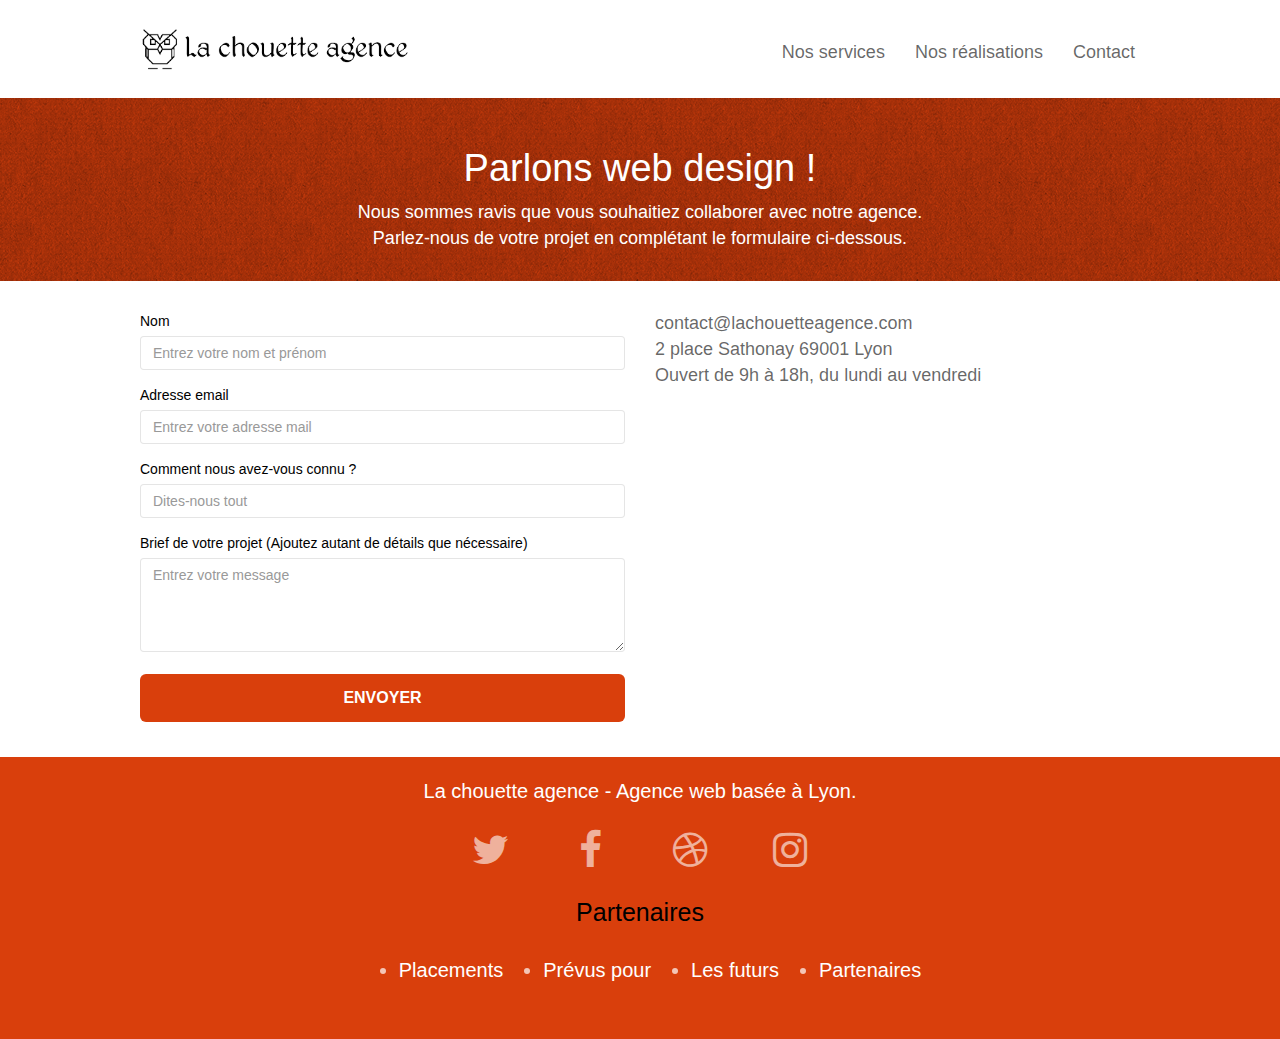
==== page2.html @ 4c217bab "Add files via upload" ====
<!doctype html>
<html lang="fr">
<head>
    <meta charset="utf-8">
    <meta name="keywords" content="">
    <meta name="description" content="">
    <meta name="viewport" content="width=device-width, initial-scale=1.0, viewport-fit=cover">
	<meta name="robots" content="index, follow">

    <link rel="shortcut icon" type="image/png" href="favicon.jpg">
	<link rel="stylesheet" type="text/css" href="./css/bootstrap.css">
	<link rel="stylesheet" type="text/css" href="style.css">
	<link rel="stylesheet" type="text/css" href="./css/font-awesome.css">
	<link rel="stylesheet" type="text/css" href="./css/et-line.css">
    
    <title>La Chouette Agence - Contact</title>
    
</head>

<body>

	<!-- Principal conteneur -->
	<div class="page-container">
			
		<!-- bloc-0 -->
		<header class="bloc bgc-white l-bloc " id="bloc-0" role="banner">
			<div class="container bloc-sm">
		
				<nav class="navbar row">
					<div class="navbar-header">
						<a class="navbar-brand" href="index.html">
							<img src="img/la-chouette-agence.png" alt="Logo La Chouette Agence, entreprise de Web Design basé à Lyon" height="50" />
						</a>
						<button id="nav-toggle" type="button" class="ui-navbar-toggle navbar-toggle" data-toggle="collapse" data-target=".navbar-1">
							<span class="icon-bar"></span>
							<span class="icon-bar"></span>
							<span class="icon-bar"></span>
						</button>
					</div>
					<div class="collapse navbar-collapse navbar-1 special-dropdown-nav">
						<ul class="site-navigation nav navbar-nav">
							<li>
								<a href="#bloc-2-services">Nos services</a>
							</li>
							<li>
								<a href="#bloc-4-portfolio">Nos réalisations</a>
							</li>
							<li>
								<a href="page2.html">Contact</a>
							</li>
						</ul>
					</div>
				</nav>
			</div>
		</header>
		<!-- bloc-0 END -->

		<!-- bloc-6 -->
		<div class="bloc bg-dots-bg bg-repeat bgc-atomic-tangerine d-bloc bloc-bg-texture texture-paper" id="bloc-6">
			<div class="container bloc-lg">
				<div class="row">
					<div class="col-sm-12">
						<h1 class="text-center hero-bloc-text tc-white">
							Parlons web design !
						</h1>
						<p class="text-center mg-lg tc-white tight-width-whitespace">
							Nous sommes ravis que vous souhaitiez collaborer avec notre agence.<br>
							Parlez-nous de votre projet en complétant le formulaire ci-dessous.
						</p>
					</div>
				</div>
			</div>
		</div>
		<!-- bloc-6 END -->

		<!-- bloc-7 -->
		<div class="bloc bgc-white l-bloc" id="bloc-7">
			<div class="container bloc-lg">
				<div class="row">
					<div class="col-sm-6">
						<form id="form_1" novalidate success-msg="Your message has been sent." fail-msg="Sorry it seems that our mail server is not responding, Sorry for the inconvenience!" role="form">
							<div class="form-group">
								<label>
									Nom
								</label>
								<input id="name" class="form-control" required placeholder="Entrez votre nom et prénom" />
							</div>
							<div class="form-group">
								<label>
									Adresse email
								</label>
								<input id="email" class="form-control" type="email" required placeholder="Entrez votre adresse mail"/>
							</div>
							<div class="form-group">
								<label>
									Comment nous avez-vous connu ?
								</label>
								<input class="form-control" type="email" required id="input_504" placeholder="Dites-nous tout"/>
							</div>
							<div class="form-group">
								<label>
									Brief de votre projet (Ajoutez autant de détails que nécessaire)
								</label><textarea id="message" class="form-control" rows="4" cols="50" required placeholder="Entrez votre message"></textarea>
							</div> 
							<button class="bloc-button btn btn-lg btn-block cta-hero btn-atomic-tangerine" type="submit">
								Envoyer
							</button>
						</form>
					</div>
					<div class="col-sm-6">
						<p>
						contact@lachouetteagence.com<br>2 place Sathonay 69001 Lyon<br>Ouvert de 9h à 18h, du lundi au vendredi<br>
						</p>
					</div>
				</div>
			</div>
		</div>
		<!-- bloc-7 END -->

		<!-- ScrollToTop Button -->
		<a class="bloc-button btn btn-d scrollToTop" onclick="scrollToTarget('1')"><span class="fa fa-chevron-up"></span></a>
		<!-- ScrollToTop Button END-->


		<!-- Footer - bloc-8 -->
		<footer class="bloc bgc-atomic-tangerine d-bloc" id="bloc-8" role="contentinfo">
			<div class="container bloc-sm">
				<div class="row">
					<div class="col-sm-12">
						<p class="text-center white bigger-font">
							La chouette agence - Agence web basée à Lyon.<br>
						</p>
						<div class="row row-no-gutters social flex">
							<div class="col-sm-3">
								<div class="text-center">
									<a class="social" target="_blank" href="https://twitter.com/" title="twitter">
										<span class="fa fa-twitter icon-md"></span>
									</a>
								</div>
							</div>
							<div class="col-sm-3">
								<div class="text-center">
									<a class="social" target="_blank" href="https://facebook.com/" title="facebook">
										<span class="fa fa-facebook icon-md"></span>
									</a>
								</div>
							</div>
							<div class="col-sm-3">
								<div class="text-center">
									<a class="social" target="_blank" href="https://dribbble.com/" title="dribbble">
										<span class="fa fa-dribbble icon-md"></span>
									</a>
								</div>
							</div>
							<div class="col-sm-3">
								<div class="text-center">
									<a class="social" target="_blank" href="https://instagram.com/" title="instagram">
										<span class="fa fa-instagram icon-md"></span>
									</a>
								</div>
							</div>
						</div>
						<div class="partners">
							<p class="black">Partenaires</p>
							<div class="partners-div">
								<ul>
									<li><a href="#">Placements</a></li>
								</ul>
								<ul>
									<li><a href="#">Prévus pour</a></li>
								</ul>
								<ul>
									<li><a href="#">Les futurs</a></li>
								</ul>
								<ul>
									<li><a href="#">Partenaires</a></li>
								</ul>
							</div>
					</div>
				</div>
			</div>
		</footer>
		<!-- Footer - bloc-8 END -->

	</div>
	<!-- Principal conteneur END -->

	<script src="./js/jquery-2.1.0.js"></script>
	<script src="./js/bootstrap.js"></script>
	<script src="./js/blocs.js"></script>
	<script src="./js/jqBootstrapValidation.js"></script>
	<script src="./js/formHandler.js"></script>
	<script src="./js/gmaps.js"></script>

</body>

</html>
---- style.css ----
body {
    margin: 0;
    padding: 0;
    background: #FFF;
    overflow-x: hidden;
    -webkit-font-smoothing: antialiased;
    -moz-osx-font-smoothing: grayscale;
}

a,
button {
    transition: all .3s ease-in-out;
    outline: none!important;
}

a:hover {
    text-decoration: none;
    cursor: pointer;
}

.bloc {
    width: 100%;
    clear: both;
    background: 50% 50% no-repeat;
    padding: 0 50px;
    -webkit-background-size: cover;
    -moz-background-size: cover;
    -o-background-size: cover;
    background-size: cover;
    position: relative;
}

.bloc .container {
    padding-left: 0;
    padding-right: 0;
}

.bloc-lg {
    padding: 30px 50px;
}

.bloc-md {
    padding: 50px;
}

.bloc-sm {
    padding: 20px 50px;
}

.bg-center,
.bg-l-edge,
.bg-r-edge,
.bg-t-edge,
.bg-b-edge,
.bg-tl-edge,
.bg-bl-edge,
.bg-tr-edge,
.bg-br-edge,
.bg-repeat {
    -webkit-background-size: auto!important;
    -moz-background-size: auto!important;
    -o-background-size: auto!important;
    background-size: auto!important;
}

.bg-repeat {
    background: repeat;
}

.bg-t-edge {
    background: top no-repeat;
}

.bloc-bg-texture::before {
    content: "";
    background-size: 2px 2px;
    position: absolute;
    top: 0;
    bottom: 0;
    left: 0;
    right: 0;
}

.social,
.partners {
    display: flex;
    margin: 25px 15px;
    justify-content: space-around;
}

.partners {
    flex-direction: column;
    align-items: center;
}

.partners-div {
    display: flex;
    font-size: 20px;
}

.black {
    color: rgb(0, 0, 0);
    font-size: 25px;
    padding-bottom: 15px;
}

.texture-paper::before {
    background: url("img/texture-paper.png");
    background-size: 280px 280px;
}

.b-parallax {
    background-attachment: fixed;
}

.d-bloc {
    color: rgba(255, 255, 255, .7);
}

.d-bloc button:hover {
    color: rgba(255, 255, 255, .9);
}

.d-bloc .icon-round,
.d-bloc .icon-square,
.d-bloc .icon-rounded,
.d-bloc .icon-semi-rounded-a,
.d-bloc .icon-semi-rounded-b {
    border-color: rgba(255, 255, 255, .9);
}

.d-bloc .divider-h span {
    border-color: rgba(255, 255, 255, .2);
}

.d-bloc .a-btn,
.d-bloc .navbar a,
.d-bloc .navbar-brand,
.d-bloc a .icon-sm,
.d-bloc a .icon-md,
.d-bloc a .icon-lg,
.d-bloc a .icon-xl,
.d-bloc h1 a,
.d-bloc h2 a,
.d-bloc h3 a,
.d-bloc h4 a,
.d-bloc h5 a,
.d-bloc h6 a,
.d-bloc p a {
    color: rgba(255, 255, 255, .6);
}

.d-bloc .a-btn:hover,
.d-bloc .navbar a:hover,
.d-bloc .navbar-brand:hover,
.d-bloc a:hover .icon-sm,
.d-bloc a:hover .icon-md,
.d-bloc a:hover .icon-lg,
.d-bloc a:hover .icon-xl,
.d-bloc h1 a:hover,
.d-bloc h2 a:hover,
.d-bloc h3 a:hover,
.d-bloc h4 a:hover,
.d-bloc h5 a:hover,
.d-bloc h6 a:hover,
.d-bloc p a:hover {
    color: rgba(255, 255, 255, 1);
}

.d-bloc .navbar-toggle .icon-bar {
    background: rgba(255, 255, 255, 1);
}

.d-bloc .btn-wire,
.d-bloc .btn-wire:hover {
    color: rgba(255, 255, 255, 1);
    border-color: rgba(255, 255, 255, 1);
}

.d-bloc .panel {
    color: rgba(0, 0, 0, .5);
}

.d-bloc .panel button:hover {
    color: rgba(0, 0, 0, .7);
}

.d-bloc .panel icon {
    border-color: rgba(0, 0, 0, .7);
}

.d-bloc .panel .divider-h span {
    border-color: rgba(0, 0, 0, .1);
}

.d-bloc .panel .a-btn {
    color: rgba(0, 0, 0, .6);
}

.d-bloc .panel .a-btn:hover {
    color: rgba(0, 0, 0, 1);
}

.d-bloc .panel .btn-wire,
.d-bloc .panel .btn-wire:hover {
    color: rgba(0, 0, 0, .7);
    border-color: rgba(0, 0, 0, .3);
}

.d-bloc .panel,
.l-bloc {
    color: rgba(0, 0, 0, .5);
}

.d-bloc .panel button:hover,
.l-bloc button:hover {
    color: rgba(0, 0, 0, .7);
}

.l-bloc .icon-round,
.l-bloc .icon-square,
.l-bloc .icon-rounded,
.l-bloc .icon-semi-rounded-a,
.l-bloc .icon-semi-rounded-b {
    border-color: rgba(0, 0, 0, .7);
}

.d-bloc .panel .divider-h span,
.l-bloc .divider-h span {
    border-color: rgba(0, 0, 0, .1);
}

.d-bloc .panel .a-btn,
.l-bloc .a-btn,
.l-bloc .navbar a,
.l-bloc .navbar-brand,
.l-bloc a .icon-sm,
.l-bloc a .icon-md,
.l-bloc a .icon-lg,
.l-bloc a .icon-xl,
.l-bloc h1 a,
.l-bloc h2 a,
.l-bloc h3 a,
.l-bloc h4 a,
.l-bloc h5 a,
.l-bloc h6 a,
.l-bloc p a {
    color: rgba(0, 0, 0, .6);
}

.d-bloc .panel .a-btn:hover,
.l-bloc .a-btn:hover,
.l-bloc .navbar a:hover,
.l-bloc .navbar-brand:hover,
.l-bloc a:hover .icon-sm,
.l-bloc a:hover .icon-md,
.l-bloc a:hover .icon-lg,
.l-bloc a:hover .icon-xl,
.l-bloc h1 a:hover,
.l-bloc h2 a:hover,
.l-bloc h3 a:hover,
.l-bloc h4 a:hover,
.l-bloc h5 a:hover,
.l-bloc h6 a:hover,
.l-bloc p a:hover {
    color: rgba(0, 0, 0, 1);
}

.l-bloc .navbar-toggle .icon-bar {
    color: rgba(0, 0, 0, .6);
}

.d-bloc .panel .btn-wire,
.d-bloc .panel .btn-wire:hover,
.l-bloc .btn-wire,
.l-bloc .btn-wire:hover {
    color: rgba(0, 0, 0, .7);
    border-color: rgba(0, 0, 0, .3);
}

.voffset {
    margin-top: 30px;
}

.voffset-lg {
    margin-top: 80px;
}

.row-no-gutters {
    margin-right: 0;
    margin-left: 0;
}

.row.row-no-gutters > [class^="col-"],
.row.row-no-gutters > [class*=" col-"] {
    padding-right: 0;
    padding-left: 0;
}

#bloc-1-hero h1 {
    font-size: 32px;
}

.navbar {
    margin-bottom: 0;
    z-index: 1;
}

.navbar-brand {
    height: auto;
    padding: 3px 15px;
    font-size: 25px;
    font-weight: normal;
    font-weight: 600;
    line-height: 44px;
}

.navbar-brand img {
    max-height: 200px;
    margin: 0 5px 0 0;
    display: inline;
}

.navbar-brand img[src$=svg] {
    min-width: 100px;
}

.nav-center .navbar-brand img {
    margin: 0;
}

.navbar .nav {
    padding-top: 2px;
    margin-right: -16px;
    float: right;
    z-index: 1;
}

.nav > li {
    float: left;
    margin-top: 4px;
    font-size: 18px;
}

.navbar-nav .open .dropdown-menu > li > a {
    text-align: inherit;
}

.nav > li a:hover,
.nav > li a:focus {
    background: transparent;
}

.navbar-toggle {
    margin: 10px 10px 0 0;
    border: 0px;
}

.navbar-toggle:hover {
    background: transparent!important;
}

.navbar-toggle .icon-bar {
    background-color: rgba(0, 0, 0, .5);
    width: 26px;
}

.nav-invert .navbar .nav {
    float: left;
}

.nav-invert .navbar-header,
.nav-invert .navbar-brand {
    float: right;
    position: relative;
    z-index: 2;
}

@media (min-width: 768px) {
    .site-navigation {
        position: absolute;
        top: 50%;
        right: 20px;
        transform: translate(0, -50%);
        -webkit-transform: translateY(-50%);
    }
    .nav > li .dropdown-menu a,
    .nav > li .dropdown-menu a:hover {
        color: #484848;
    }
    .nav-invert .site-navigation {
        left: 0;
        right: 0;
    }
    .nav-center {
        text-align: center;
    }
    .nav-center .navbar-header {
        width: 100%;
    }
    .nav-center .navbar-header,
    .nav-center .navbar-brand,
    .nav-center .nav > li {
        float: none;
        display: inline-block;
    }
    .nav-center .site-navigation {
        position: relative;
        width: 100%;
        right: 0;
        margin-right: 0px;
        margin-top: 20px;
    }
    .nav-center.mini-nav .navbar-toggle {
        float: none;
        margin: 10px auto 0;
    }
}

.nav > li > .dropdown a {
    background: none!important;
    display: block;
    padding: 14px 15px;
}

nav .caret {
    margin: 0 5px;
}

.dropdown-menu .dropdown-menu {
    top: -8px;
    left: 100%;
}

.dropdown-menu .dropmenu-flow-right {
    top: 100%;
    left: 0;
    margin-left: -1px;
    border-top-left-radius: 0;
    border-top-right-radius: 0;
}

.dropdown-menu .dropdown span {
    border: 4px solid black;
    border-top-color: transparent;
    border-right-color: transparent;
    border-bottom-color: transparent;
    margin: 6px -5px 0 0!important;
    float: right;
}

.mg-md {
    margin-top: 10px;
    margin-bottom: 20px;
}

.mg-lg {
    margin-top: 10px;
    margin-bottom: 40px;
}

.btn {
    margin: 0 5px 5px 0;
}

.btn.pull-right {
    margin: 0 0 5px 5px;
}

.btn-d,
.btn-d:hover,
.btn-d:focus {
    color: #FFF;
    background: rgba(0, 0, 0, .3);
}

button {
    outline: none!important;
}

.btn-rd {
    border-radius: 40px;
}

.btn-clean {
    border: 1px solid rgba(0, 0, 0, .08);
    border-bottom-color: rgba(0, 0, 0, .1);
    text-shadow: 0 1px 0 rgba(0, 0, 1, .1);
    box-shadow: 0 1px 3px rgba(0, 0, 1, .25), inset 0 1px 0 0 rgba(255, 255, 255, .15);
}

.icon-md {
    font-size: 40px!important;
    padding-top: 15px;
}

.bigger-font {
    font-size: 20px;
}

.icon-lg {
    font-size: 60px!important;
}

.sm-shadow {
    text-shadow: 0 1px 2px rgba(0, 0, 0, .3);
}

.panel-sq,
.panel-sq .panel-heading,
.panel-sq .panel-footer {
    border-radius: 0;
}

.panel-rd {
    border-radius: 30px;
}

.panel-rd .panel-heading {
    border-radius: 29px 29px 0 0;
}

.panel-rd .panel-footer {
    border-radius: 0 0 29px 29px;
}

.form-control {
    border-color: rgba(0, 0, 0, .1);
    box-shadow: none;
}

.scrollToTop {
    width: 40px;
    height: 40px;
    position: fixed;
    bottom: 20px;
    right: 20px;
    opacity: 0;
    z-index: 500;
    transition: all .3s ease-in-out;
}

.scrollToTop span {
    margin-top: 6px;
}

.showScrollTop {
    font-size: 14px;
    opacity: 1;
}

a[data-lightbox] {
    position: relative;
    display: block;
    text-align: center;
}

a[data-lightbox]:hover::before {
    content: "+";
    font-family: "HelveticaNeue-Light", "Helvetica Neue Light", "Helvetica Neue", Helvetica, Arial;
    font-size: 32px;
    width: 50px;
    height: 50px;
    margin-left: -25px;
    border-radius: 50%;
    background: rgba(0, 0, 0, .6);
    color: #FFF;
    font-weight: 100;
    z-index: 1;
    position: absolute;
    top: 50%;
    transform: translateY(-50%);
    -webkit-transform: translateY(-50%);
}

a[data-lightbox]:hover img {
    opacity: 0.6;
    -webkit-animation-fill-mode: none;
    animation-fill-mode: none;
}

#lightbox-modal {
    display: flex;
    align-items: center;
}

#lightbox-modal .modal-dialog {
    width: 90%;
    max-width: 900px;
    margin: 0 auto 0;
}

#lightbox-modal .modal-dialog img {
    max-height: 90vh;
    margin: 0 auto;
}

.lightbox-caption {
    padding: 20px;
    color: #FFF;
    background: rgba(0, 0, 0, .5);
    position: absolute;
    left: 15px;
    right: 15px;
    bottom: 5px;
}

.close-lightbox {
    color: #FFF;
    font-size: 30px;
    position: absolute;
    top: 20px;
    right: 20px;
    z-index: 20;
    background: rgba(0, 0, 0, .5);
    border: none;
    line-height: 30px;
    padding: 0 9px 5px;
    opacity: 0.3;
}

.close-lightbox:hover,
.next-lightbox:hover,
.prev-lightbox:hover {
    opacity: 1.0;
    color: #FFF;
}

.next-lightbox,
.prev-lightbox {
    font-size: 20px;
    color: rgba(255, 255, 255, .9);
    background: rgba(0, 0, 0, .5);
    transition: all .2s ease-in-out;
    position: absolute;
    top: 45%;
    z-index: 1;
    opacity: 0.4;
}

.next-lightbox {
    padding: 6px 8px 1px 13px;
    right: 25px;
}

.prev-lightbox {
    padding: 6px 13px 1px 10px;
    left: 25px;
}

.snapshot-lb .modal-body {
    padding-bottom: 45px;
}

.snapshot-lb .lightbox-caption {
    padding: 0;
    color: rgba(0, 0, 0, .5);
    background: none;
}

h1,
h2,
h3,
h4,
h5,
h6,
label,
.btn {
    font-family: "helvetica";
    font-weight: 400;
    color: #000000!important;
}

p {
    color: rgba(0, 0, 0, .6);
}

a {
    color: #FFF;
}

.italic {
    font-style: italic;
}

.container {
    max-width: 1000px;
}

.hero-bloc-text {
    font-size: 38px;
}

.hero-bloc-text-sub {
    font-size: 36px;
}

.statement-bloc-text {
    line-height: 26px;
    font-style: italic;
    font-size: 20px;
    text-align: center;
    font-weight: lighter;
    max-width: 520px;
    margin: auto auto auto auto;
}

p {
    font-size: 18px;
}

.tight-width-whitespace {
    max-width: 600px;
    margin: auto auto auto auto;
}

.h1 {
    font-size: 20px;
    font-family: "Open Sans";
}

.cta-hero {
    margin-top: 22px;
    color: #FFFFFF!important;
    text-transform: uppercase;
    padding: 12px 28px 12px 28px;
    font-size: 16px;
    font-weight: 700;
}

.social {
    max-width: 400px;
    margin: auto auto auto auto;
}

h2 {
    font-size: 22px;
    line-height: 1.4em;
    position: relative;
}

h3 {
    font-size: 18px;
    text-transform: uppercase;
    font-weight: 600;
    color: #333333!important;
}

.med-width-whitespace {
    max-width: 800px;
    margin: auto auto auto auto;
    box-shadow: 0px 0px 0px #000000;
}

h1 {
    color: #333333!important;
}

h4 {
    color: #333333!important;
}

.icons {
    margin-bottom: 14px;
    margin-top: 24px;
}

.white {
    color: #FFFFFF!important;
}

.portfolio-thumb {
    margin-bottom: 24px;
}

.portfolio-row {
    margin-bottom: 44px;
    margin-top: 50px;
}

.avatar {
    box-shadow: 0px 4px 9px rgba(0, 0, 0, 0.3);
}

.black-background {
    background-color: rgba(165, 147, 99, 0.7);
    padding: 40px 40px 40px 40px;
}

.bold-link {
    font-weight: 900;
    text-decoration: underline!important;
}

.bgc-white {
    background-color: #FFFFFF;
}

.bgc-dark-slate-blue {
    background-color: #364577;
}

.bgc-atomic-tangerine {
    background-color: #D93F0C;
}

.tc-white {
    color: #ffffff!important;
}

.tc-yellow {
    color: #FCCF6F!important;
}

.btn-atomic-tangerine {
    background: #D93F0C;
    color: #FFFFFF!important;
}

.btn-atomic-tangerine:hover {
    background: #c27956!important;
    color: #FFFFFF!important;
}

.ltc-white {
    color: #FFFFFF!important;
}

.ltc-white:hover {
    color: #cccccc!important;
}

.ltc-atomic-tangerine {
    color: #F3976C!important;
}

.ltc-atomic-tangerine:hover {
    color: #c27956!important;
}

.icon-dark-slate-blue {
    color: #364577!important;
    border-color: #364577!important;
}

.bg-dots-bg {
    background-image: url("img/dots-bg.png");
}

.bg-lines-h2-bg {
    background-image: url("img/lines-h2-bg.png");
}

.bg-banniere {
    background-image: url("img/la-chouette-agence-banniere.jpg");
}

.bg-presentation {
    background-image: url("img/image-de-presentation.jpg");
}

@media (max-width: 1024px) {
    .bloc {
        padding-left: 20px;
        padding-right: 20px;
    }
    .bloc.full-width-bloc,
    .bloc-tile-2.full-width-bloc .container,
    .bloc-tile-3.full-width-bloc .container,
    .bloc-tile-4.full-width-bloc .container {
        padding-left: 0;
        padding-right: 0;
    }
}

@media (max-width: 992px) and (min-width: 768px) {
    .navbar .nav {
        max-width: 80%
    }
    .nav-center.navbar .nav {
        max-width: 100%
    }
}

@media only screen and (min-device-width: 768px) and (max-device-width: 1024px) and (orientation: landscape) {
    .b-parallax {
        background-attachment: scroll;
    }
}

@media only screen and (min-device-width: 1024px) and (max-device-width: 1366px) and (-webkit-min-device-pixel-ratio: 1.5) {
    .b-parallax {
        background-attachment: scroll;
    }
}

@media (max-width: 991px) {
    .container {
        width: 100%;
    }
    .b-parallax {
        background-attachment: scroll;
    }
    .page-container,
    #hero-bloc {
        overflow-x: hidden;
        position: relative;
    }
    .bloc {
        padding-left: constant(safe-area-inset-left);
        padding-right: constant(safe-area-inset-right);
    }
    .bloc-group,
    .bloc-group .bloc {
        display: block;
        width: 100%;
    }
    .bloc-fill-screen .fill-bloc-top-edge,
    .bloc-fill-screen .fill-bloc-bottom-edge {
        padding: 0 20px;
        padding-left: constant(safe-area-inset-left);
        padding-right: constant(safe-area-inset-right);
    }
}

@media (max-width: 767px) {
    .page-container {
        overflow-x: hidden;
        position: relative;
    }
    h1,
    h2,
    h3,
    h4,
    h5,
    h6,
    p,
    #disqus_thread {
        padding-left: 10px!important;
        padding-right: 10px!important;
    }
    .b-parallax {
        background-attachment: scroll;
    }
    .navbar .nav {
        padding-top: 0;
        border-top: 1px solid rgba(0, 0, 0, .2);
        float: none!important;
    }
    .navbar.row {
        margin-left: 0;
        margin-right: 0;
    }
    .site-navigation {
        position: inherit;
        transform: none;
        -webkit-transform: none;
        -ms-transform: none;
    }
    .nav > li {
        margin-top: 0;
        border-bottom: 1px solid rgba(0, 0, 0, .1);
        background: rgba(0, 0, 0, .05);
        text-align: left;
        padding-left: 15px;
        width: 100%;
    }
    .nav > li:hover {
        background: rgba(0, 0, 0, .08);
    }
    .dropdown .dropdown a .caret {
        float: none;
        margin: 5px 0 0 10px!important;
        border: 4px solid black;
        border-bottom-color: transparent;
        border-right-color: transparent;
        border-left-color: transparent;
    }
    #hero-bloc .navbar .nav {
        background: rgba(0, 0, 0, .8);
    }
    #hero-bloc .navbar .nav a {
        color: rgba(255, 255, 255, .6);
    }
    .hero {
        padding: 50px 0;
    }
    .hero-nav {
        left: -1px;
        right: -1px;
    }
    .navbar-collapse {
        padding: 0;
        overflow-x: hidden;
        -webkit-box-shadow: none;
        box-shadow: none;
    }
    .navbar-brand img {
        max-height: 40px;
        width: auto;
    }
    .nav-invert .navbar-header {
        float: none;
        width: 100%;
    }
    .nav-invert .navbar-toggle {
        float: left;
        margin-left: 10px;
    }
    .bloc {
        padding-left: 0;
        padding-right: 0;
    }
    .bloc-xxl,
    .bloc-xl,
    .bloc-lg {
        padding: 40px 0;
    }
    .bloc-sm,
    .bloc-md {
        padding-left: 0;
        padding-right: 0;
    }
    .bloc-tile-2 .container,
    .bloc-tile-3 .container,
    .bloc-tile-4 .container,
    .bloc-fill-screen .fill-bloc-top-edge,
    .bloc-fill-screen .fill-bloc-bottom-edge {
        padding-left: 0;
        padding-right: 0;
    }
    .a-block {
        padding: 0 10px;
    }
    .btn-dwn {
        display: none;
    }
    .voffset {
        margin-top: 5px;
    }
    .voffset-md {
        margin-top: 20px;
    }
    .voffset-lg {
        margin-top: 30px;
    }
    form {
        padding: 5px;
    }
    .close-lightbox {
        display: inline-block;
    }
    .blocsapp-device-iphone5 {
        background-size: 216px 425px;
        padding-top: 60px;
        width: 216px;
        height: 425px;
    }
    .blocsapp-device-iphone5 img {
        width: 180px;
        height: 320px;
    }
}

@media (max-width: 400px) {
    .bloc {
        padding-left: 0;
        padding-right: 0;
    }
}

@media (max-width: 767px) {
    .bloc-mob-center-text {
        text-align: center;
    }
}
---- css/et-line.css ----
@font-face {
    font-family: et-line;
    src: url(../fonts/et-line.woff),
         url(../fonts/et-line.svg#et-line);
}

.et-icon-browser,
.et-icon-edit,
.et-icon-presentation
 {
    font-family: et-line;
    line-height: 1;
    display: inline-block
}

.et-icon-browser:before {
    content: "\e00c"
}

.et-icon-edit:before {
    content: "\e01c"
}

.et-icon-presentation:before {
    content: "\e00e"
}
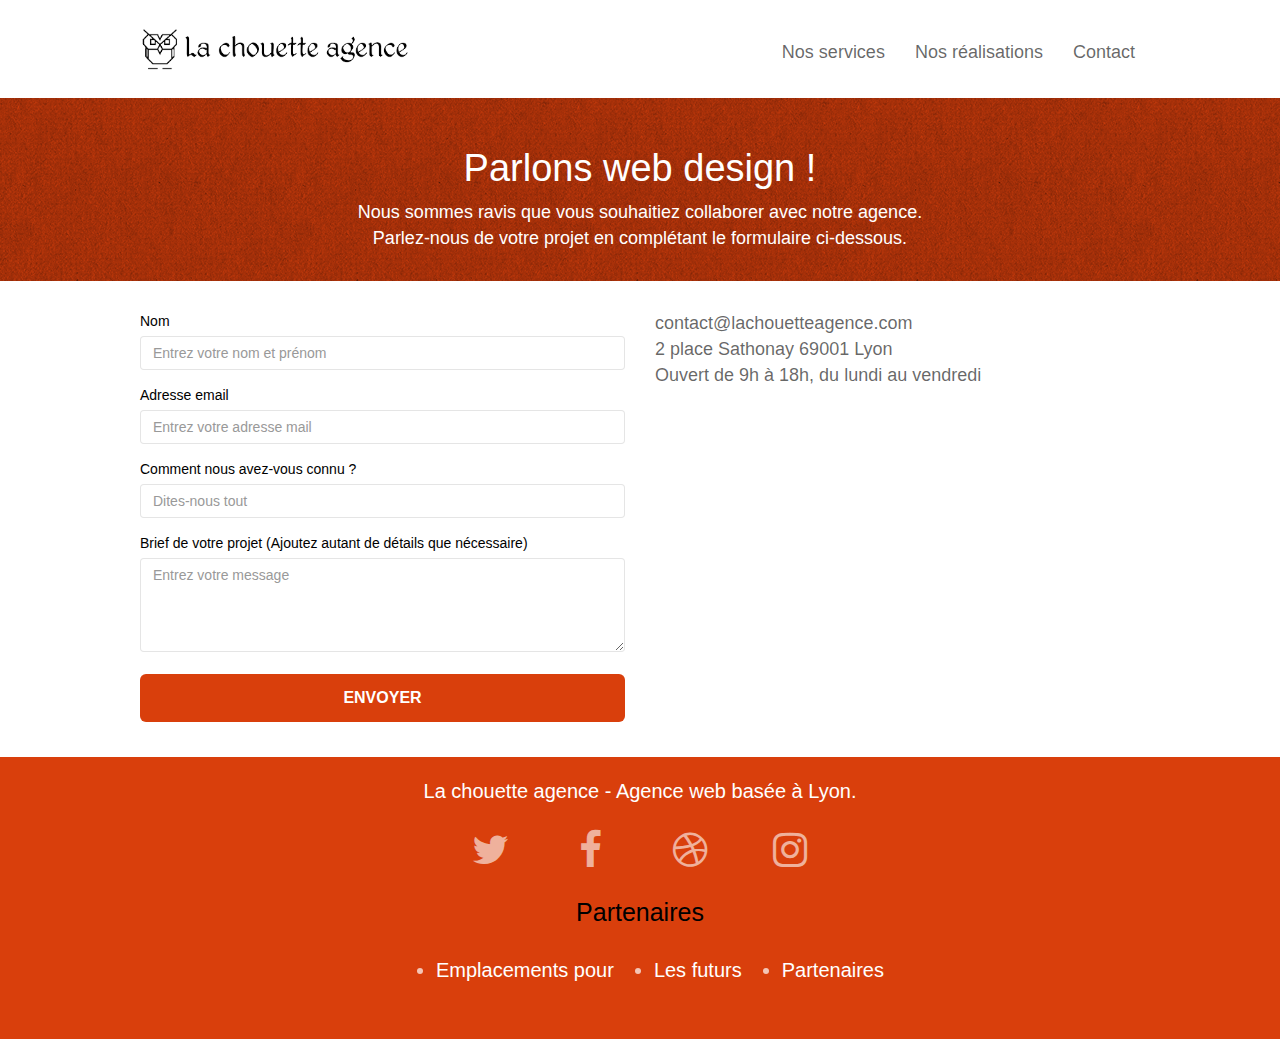
==== commit dfad41fa: "Add files via upload" ====
--- a/page2.html
+++ b/page2.html
@@ -164,10 +164,7 @@
 							<p class="black">Partenaires</p>
 							<div class="partners-div">
 								<ul>
-									<li><a href="#">Placements</a></li>
-								</ul>
-								<ul>
-									<li><a href="#">Prévus pour</a></li>
+									<li><a href="#">Emplacements pour</a></li>
 								</ul>
 								<ul>
 									<li><a href="#">Les futurs</a></li>
--- a/style.css
+++ b/style.css
@@ -1,1076 +1 @@
-body {
-    margin: 0;
-    padding: 0;
-    background: #FFF;
-    overflow-x: hidden;
-    -webkit-font-smoothing: antialiased;
-    -moz-osx-font-smoothing: grayscale;
-}
-
-a,
-button {
-    transition: all .3s ease-in-out;
-    outline: none!important;
-}
-
-a:hover {
-    text-decoration: none;
-    cursor: pointer;
-}
-
-.bloc {
-    width: 100%;
-    clear: both;
-    background: 50% 50% no-repeat;
-    padding: 0 50px;
-    -webkit-background-size: cover;
-    -moz-background-size: cover;
-    -o-background-size: cover;
-    background-size: cover;
-    position: relative;
-}
-
-.bloc .container {
-    padding-left: 0;
-    padding-right: 0;
-}
-
-.bloc-lg {
-    padding: 30px 50px;
-}
-
-.bloc-md {
-    padding: 50px;
-}
-
-.bloc-sm {
-    padding: 20px 50px;
-}
-
-.bg-center,
-.bg-l-edge,
-.bg-r-edge,
-.bg-t-edge,
-.bg-b-edge,
-.bg-tl-edge,
-.bg-bl-edge,
-.bg-tr-edge,
-.bg-br-edge,
-.bg-repeat {
-    -webkit-background-size: auto!important;
-    -moz-background-size: auto!important;
-    -o-background-size: auto!important;
-    background-size: auto!important;
-}
-
-.bg-repeat {
-    background: repeat;
-}
-
-.bg-t-edge {
-    background: top no-repeat;
-}
-
-.bloc-bg-texture::before {
-    content: "";
-    background-size: 2px 2px;
-    position: absolute;
-    top: 0;
-    bottom: 0;
-    left: 0;
-    right: 0;
-}
-
-.social,
-.partners {
-    display: flex;
-    margin: 25px 15px;
-    justify-content: space-around;
-}
-
-.partners {
-    flex-direction: column;
-    align-items: center;
-}
-
-.partners-div {
-    display: flex;
-    font-size: 20px;
-}
-
-.black {
-    color: rgb(0, 0, 0);
-    font-size: 25px;
-    padding-bottom: 15px;
-}
-
-.texture-paper::before {
-    background: url("img/texture-paper.png");
-    background-size: 280px 280px;
-}
-
-.b-parallax {
-    background-attachment: fixed;
-}
-
-.d-bloc {
-    color: rgba(255, 255, 255, .7);
-}
-
-.d-bloc button:hover {
-    color: rgba(255, 255, 255, .9);
-}
-
-.d-bloc .icon-round,
-.d-bloc .icon-square,
-.d-bloc .icon-rounded,
-.d-bloc .icon-semi-rounded-a,
-.d-bloc .icon-semi-rounded-b {
-    border-color: rgba(255, 255, 255, .9);
-}
-
-.d-bloc .divider-h span {
-    border-color: rgba(255, 255, 255, .2);
-}
-
-.d-bloc .a-btn,
-.d-bloc .navbar a,
-.d-bloc .navbar-brand,
-.d-bloc a .icon-sm,
-.d-bloc a .icon-md,
-.d-bloc a .icon-lg,
-.d-bloc a .icon-xl,
-.d-bloc h1 a,
-.d-bloc h2 a,
-.d-bloc h3 a,
-.d-bloc h4 a,
-.d-bloc h5 a,
-.d-bloc h6 a,
-.d-bloc p a {
-    color: rgba(255, 255, 255, .6);
-}
-
-.d-bloc .a-btn:hover,
-.d-bloc .navbar a:hover,
-.d-bloc .navbar-brand:hover,
-.d-bloc a:hover .icon-sm,
-.d-bloc a:hover .icon-md,
-.d-bloc a:hover .icon-lg,
-.d-bloc a:hover .icon-xl,
-.d-bloc h1 a:hover,
-.d-bloc h2 a:hover,
-.d-bloc h3 a:hover,
-.d-bloc h4 a:hover,
-.d-bloc h5 a:hover,
-.d-bloc h6 a:hover,
-.d-bloc p a:hover {
-    color: rgba(255, 255, 255, 1);
-}
-
-.d-bloc .navbar-toggle .icon-bar {
-    background: rgba(255, 255, 255, 1);
-}
-
-.d-bloc .btn-wire,
-.d-bloc .btn-wire:hover {
-    color: rgba(255, 255, 255, 1);
-    border-color: rgba(255, 255, 255, 1);
-}
-
-.d-bloc .panel {
-    color: rgba(0, 0, 0, .5);
-}
-
-.d-bloc .panel button:hover {
-    color: rgba(0, 0, 0, .7);
-}
-
-.d-bloc .panel icon {
-    border-color: rgba(0, 0, 0, .7);
-}
-
-.d-bloc .panel .divider-h span {
-    border-color: rgba(0, 0, 0, .1);
-}
-
-.d-bloc .panel .a-btn {
-    color: rgba(0, 0, 0, .6);
-}
-
-.d-bloc .panel .a-btn:hover {
-    color: rgba(0, 0, 0, 1);
-}
-
-.d-bloc .panel .btn-wire,
-.d-bloc .panel .btn-wire:hover {
-    color: rgba(0, 0, 0, .7);
-    border-color: rgba(0, 0, 0, .3);
-}
-
-.d-bloc .panel,
-.l-bloc {
-    color: rgba(0, 0, 0, .5);
-}
-
-.d-bloc .panel button:hover,
-.l-bloc button:hover {
-    color: rgba(0, 0, 0, .7);
-}
-
-.l-bloc .icon-round,
-.l-bloc .icon-square,
-.l-bloc .icon-rounded,
-.l-bloc .icon-semi-rounded-a,
-.l-bloc .icon-semi-rounded-b {
-    border-color: rgba(0, 0, 0, .7);
-}
-
-.d-bloc .panel .divider-h span,
-.l-bloc .divider-h span {
-    border-color: rgba(0, 0, 0, .1);
-}
-
-.d-bloc .panel .a-btn,
-.l-bloc .a-btn,
-.l-bloc .navbar a,
-.l-bloc .navbar-brand,
-.l-bloc a .icon-sm,
-.l-bloc a .icon-md,
-.l-bloc a .icon-lg,
-.l-bloc a .icon-xl,
-.l-bloc h1 a,
-.l-bloc h2 a,
-.l-bloc h3 a,
-.l-bloc h4 a,
-.l-bloc h5 a,
-.l-bloc h6 a,
-.l-bloc p a {
-    color: rgba(0, 0, 0, .6);
-}
-
-.d-bloc .panel .a-btn:hover,
-.l-bloc .a-btn:hover,
-.l-bloc .navbar a:hover,
-.l-bloc .navbar-brand:hover,
-.l-bloc a:hover .icon-sm,
-.l-bloc a:hover .icon-md,
-.l-bloc a:hover .icon-lg,
-.l-bloc a:hover .icon-xl,
-.l-bloc h1 a:hover,
-.l-bloc h2 a:hover,
-.l-bloc h3 a:hover,
-.l-bloc h4 a:hover,
-.l-bloc h5 a:hover,
-.l-bloc h6 a:hover,
-.l-bloc p a:hover {
-    color: rgba(0, 0, 0, 1);
-}
-
-.l-bloc .navbar-toggle .icon-bar {
-    color: rgba(0, 0, 0, .6);
-}
-
-.d-bloc .panel .btn-wire,
-.d-bloc .panel .btn-wire:hover,
-.l-bloc .btn-wire,
-.l-bloc .btn-wire:hover {
-    color: rgba(0, 0, 0, .7);
-    border-color: rgba(0, 0, 0, .3);
-}
-
-.voffset {
-    margin-top: 30px;
-}
-
-.voffset-lg {
-    margin-top: 80px;
-}
-
-.row-no-gutters {
-    margin-right: 0;
-    margin-left: 0;
-}
-
-.row.row-no-gutters > [class^="col-"],
-.row.row-no-gutters > [class*=" col-"] {
-    padding-right: 0;
-    padding-left: 0;
-}
-
-#bloc-1-hero h1 {
-    font-size: 32px;
-}
-
-.navbar {
-    margin-bottom: 0;
-    z-index: 1;
-}
-
-.navbar-brand {
-    height: auto;
-    padding: 3px 15px;
-    font-size: 25px;
-    font-weight: normal;
-    font-weight: 600;
-    line-height: 44px;
-}
-
-.navbar-brand img {
-    max-height: 200px;
-    margin: 0 5px 0 0;
-    display: inline;
-}
-
-.navbar-brand img[src$=svg] {
-    min-width: 100px;
-}
-
-.nav-center .navbar-brand img {
-    margin: 0;
-}
-
-.navbar .nav {
-    padding-top: 2px;
-    margin-right: -16px;
-    float: right;
-    z-index: 1;
-}
-
-.nav > li {
-    float: left;
-    margin-top: 4px;
-    font-size: 18px;
-}
-
-.navbar-nav .open .dropdown-menu > li > a {
-    text-align: inherit;
-}
-
-.nav > li a:hover,
-.nav > li a:focus {
-    background: transparent;
-}
-
-.navbar-toggle {
-    margin: 10px 10px 0 0;
-    border: 0px;
-}
-
-.navbar-toggle:hover {
-    background: transparent!important;
-}
-
-.navbar-toggle .icon-bar {
-    background-color: rgba(0, 0, 0, .5);
-    width: 26px;
-}
-
-.nav-invert .navbar .nav {
-    float: left;
-}
-
-.nav-invert .navbar-header,
-.nav-invert .navbar-brand {
-    float: right;
-    position: relative;
-    z-index: 2;
-}
-
-@media (min-width: 768px) {
-    .site-navigation {
-        position: absolute;
-        top: 50%;
-        right: 20px;
-        transform: translate(0, -50%);
-        -webkit-transform: translateY(-50%);
-    }
-    .nav > li .dropdown-menu a,
-    .nav > li .dropdown-menu a:hover {
-        color: #484848;
-    }
-    .nav-invert .site-navigation {
-        left: 0;
-        right: 0;
-    }
-    .nav-center {
-        text-align: center;
-    }
-    .nav-center .navbar-header {
-        width: 100%;
-    }
-    .nav-center .navbar-header,
-    .nav-center .navbar-brand,
-    .nav-center .nav > li {
-        float: none;
-        display: inline-block;
-    }
-    .nav-center .site-navigation {
-        position: relative;
-        width: 100%;
-        right: 0;
-        margin-right: 0px;
-        margin-top: 20px;
-    }
-    .nav-center.mini-nav .navbar-toggle {
-        float: none;
-        margin: 10px auto 0;
-    }
-}
-
-.nav > li > .dropdown a {
-    background: none!important;
-    display: block;
-    padding: 14px 15px;
-}
-
-nav .caret {
-    margin: 0 5px;
-}
-
-.dropdown-menu .dropdown-menu {
-    top: -8px;
-    left: 100%;
-}
-
-.dropdown-menu .dropmenu-flow-right {
-    top: 100%;
-    left: 0;
-    margin-left: -1px;
-    border-top-left-radius: 0;
-    border-top-right-radius: 0;
-}
-
-.dropdown-menu .dropdown span {
-    border: 4px solid black;
-    border-top-color: transparent;
-    border-right-color: transparent;
-    border-bottom-color: transparent;
-    margin: 6px -5px 0 0!important;
-    float: right;
-}
-
-.mg-md {
-    margin-top: 10px;
-    margin-bottom: 20px;
-}
-
-.mg-lg {
-    margin-top: 10px;
-    margin-bottom: 40px;
-}
-
-.btn {
-    margin: 0 5px 5px 0;
-}
-
-.btn.pull-right {
-    margin: 0 0 5px 5px;
-}
-
-.btn-d,
-.btn-d:hover,
-.btn-d:focus {
-    color: #FFF;
-    background: rgba(0, 0, 0, .3);
-}
-
-button {
-    outline: none!important;
-}
-
-.btn-rd {
-    border-radius: 40px;
-}
-
-.btn-clean {
-    border: 1px solid rgba(0, 0, 0, .08);
-    border-bottom-color: rgba(0, 0, 0, .1);
-    text-shadow: 0 1px 0 rgba(0, 0, 1, .1);
-    box-shadow: 0 1px 3px rgba(0, 0, 1, .25), inset 0 1px 0 0 rgba(255, 255, 255, .15);
-}
-
-.icon-md {
-    font-size: 40px!important;
-    padding-top: 15px;
-}
-
-.bigger-font {
-    font-size: 20px;
-}
-
-.icon-lg {
-    font-size: 60px!important;
-}
-
-.sm-shadow {
-    text-shadow: 0 1px 2px rgba(0, 0, 0, .3);
-}
-
-.panel-sq,
-.panel-sq .panel-heading,
-.panel-sq .panel-footer {
-    border-radius: 0;
-}
-
-.panel-rd {
-    border-radius: 30px;
-}
-
-.panel-rd .panel-heading {
-    border-radius: 29px 29px 0 0;
-}
-
-.panel-rd .panel-footer {
-    border-radius: 0 0 29px 29px;
-}
-
-.form-control {
-    border-color: rgba(0, 0, 0, .1);
-    box-shadow: none;
-}
-
-.scrollToTop {
-    width: 40px;
-    height: 40px;
-    position: fixed;
-    bottom: 20px;
-    right: 20px;
-    opacity: 0;
-    z-index: 500;
-    transition: all .3s ease-in-out;
-}
-
-.scrollToTop span {
-    margin-top: 6px;
-}
-
-.showScrollTop {
-    font-size: 14px;
-    opacity: 1;
-}
-
-a[data-lightbox] {
-    position: relative;
-    display: block;
-    text-align: center;
-}
-
-a[data-lightbox]:hover::before {
-    content: "+";
-    font-family: "HelveticaNeue-Light", "Helvetica Neue Light", "Helvetica Neue", Helvetica, Arial;
-    font-size: 32px;
-    width: 50px;
-    height: 50px;
-    margin-left: -25px;
-    border-radius: 50%;
-    background: rgba(0, 0, 0, .6);
-    color: #FFF;
-    font-weight: 100;
-    z-index: 1;
-    position: absolute;
-    top: 50%;
-    transform: translateY(-50%);
-    -webkit-transform: translateY(-50%);
-}
-
-a[data-lightbox]:hover img {
-    opacity: 0.6;
-    -webkit-animation-fill-mode: none;
-    animation-fill-mode: none;
-}
-
-#lightbox-modal {
-    display: flex;
-    align-items: center;
-}
-
-#lightbox-modal .modal-dialog {
-    width: 90%;
-    max-width: 900px;
-    margin: 0 auto 0;
-}
-
-#lightbox-modal .modal-dialog img {
-    max-height: 90vh;
-    margin: 0 auto;
-}
-
-.lightbox-caption {
-    padding: 20px;
-    color: #FFF;
-    background: rgba(0, 0, 0, .5);
-    position: absolute;
-    left: 15px;
-    right: 15px;
-    bottom: 5px;
-}
-
-.close-lightbox {
-    color: #FFF;
-    font-size: 30px;
-    position: absolute;
-    top: 20px;
-    right: 20px;
-    z-index: 20;
-    background: rgba(0, 0, 0, .5);
-    border: none;
-    line-height: 30px;
-    padding: 0 9px 5px;
-    opacity: 0.3;
-}
-
-.close-lightbox:hover,
-.next-lightbox:hover,
-.prev-lightbox:hover {
-    opacity: 1.0;
-    color: #FFF;
-}
-
-.next-lightbox,
-.prev-lightbox {
-    font-size: 20px;
-    color: rgba(255, 255, 255, .9);
-    background: rgba(0, 0, 0, .5);
-    transition: all .2s ease-in-out;
-    position: absolute;
-    top: 45%;
-    z-index: 1;
-    opacity: 0.4;
-}
-
-.next-lightbox {
-    padding: 6px 8px 1px 13px;
-    right: 25px;
-}
-
-.prev-lightbox {
-    padding: 6px 13px 1px 10px;
-    left: 25px;
-}
-
-.snapshot-lb .modal-body {
-    padding-bottom: 45px;
-}
-
-.snapshot-lb .lightbox-caption {
-    padding: 0;
-    color: rgba(0, 0, 0, .5);
-    background: none;
-}
-
-h1,
-h2,
-h3,
-h4,
-h5,
-h6,
-label,
-.btn {
-    font-family: "helvetica";
-    font-weight: 400;
-    color: #000000!important;
-}
-
-p {
-    color: rgba(0, 0, 0, .6);
-}
-
-a {
-    color: #FFF;
-}
-
-.italic {
-    font-style: italic;
-}
-
-.container {
-    max-width: 1000px;
-}
-
-.hero-bloc-text {
-    font-size: 38px;
-}
-
-.hero-bloc-text-sub {
-    font-size: 36px;
-}
-
-.statement-bloc-text {
-    line-height: 26px;
-    font-style: italic;
-    font-size: 20px;
-    text-align: center;
-    font-weight: lighter;
-    max-width: 520px;
-    margin: auto auto auto auto;
-}
-
-p {
-    font-size: 18px;
-}
-
-.tight-width-whitespace {
-    max-width: 600px;
-    margin: auto auto auto auto;
-}
-
-.h1 {
-    font-size: 20px;
-    font-family: "Open Sans";
-}
-
-.cta-hero {
-    margin-top: 22px;
-    color: #FFFFFF!important;
-    text-transform: uppercase;
-    padding: 12px 28px 12px 28px;
-    font-size: 16px;
-    font-weight: 700;
-}
-
-.social {
-    max-width: 400px;
-    margin: auto auto auto auto;
-}
-
-h2 {
-    font-size: 22px;
-    line-height: 1.4em;
-    position: relative;
-}
-
-h3 {
-    font-size: 18px;
-    text-transform: uppercase;
-    font-weight: 600;
-    color: #333333!important;
-}
-
-.med-width-whitespace {
-    max-width: 800px;
-    margin: auto auto auto auto;
-    box-shadow: 0px 0px 0px #000000;
-}
-
-h1 {
-    color: #333333!important;
-}
-
-h4 {
-    color: #333333!important;
-}
-
-.icons {
-    margin-bottom: 14px;
-    margin-top: 24px;
-}
-
-.white {
-    color: #FFFFFF!important;
-}
-
-.portfolio-thumb {
-    margin-bottom: 24px;
-}
-
-.portfolio-row {
-    margin-bottom: 44px;
-    margin-top: 50px;
-}
-
-.avatar {
-    box-shadow: 0px 4px 9px rgba(0, 0, 0, 0.3);
-}
-
-.black-background {
-    background-color: rgba(165, 147, 99, 0.7);
-    padding: 40px 40px 40px 40px;
-}
-
-.bold-link {
-    font-weight: 900;
-    text-decoration: underline!important;
-}
-
-.bgc-white {
-    background-color: #FFFFFF;
-}
-
-.bgc-dark-slate-blue {
-    background-color: #364577;
-}
-
-.bgc-atomic-tangerine {
-    background-color: #D93F0C;
-}
-
-.tc-white {
-    color: #ffffff!important;
-}
-
-.tc-yellow {
-    color: #FCCF6F!important;
-}
-
-.btn-atomic-tangerine {
-    background: #D93F0C;
-    color: #FFFFFF!important;
-}
-
-.btn-atomic-tangerine:hover {
-    background: #c27956!important;
-    color: #FFFFFF!important;
-}
-
-.ltc-white {
-    color: #FFFFFF!important;
-}
-
-.ltc-white:hover {
-    color: #cccccc!important;
-}
-
-.ltc-atomic-tangerine {
-    color: #F3976C!important;
-}
-
-.ltc-atomic-tangerine:hover {
-    color: #c27956!important;
-}
-
-.icon-dark-slate-blue {
-    color: #364577!important;
-    border-color: #364577!important;
-}
-
-.bg-dots-bg {
-    background-image: url("img/dots-bg.png");
-}
-
-.bg-lines-h2-bg {
-    background-image: url("img/lines-h2-bg.png");
-}
-
-.bg-banniere {
-    background-image: url("img/la-chouette-agence-banniere.jpg");
-}
-
-.bg-presentation {
-    background-image: url("img/image-de-presentation.jpg");
-}
-
-@media (max-width: 1024px) {
-    .bloc {
-        padding-left: 20px;
-        padding-right: 20px;
-    }
-    .bloc.full-width-bloc,
-    .bloc-tile-2.full-width-bloc .container,
-    .bloc-tile-3.full-width-bloc .container,
-    .bloc-tile-4.full-width-bloc .container {
-        padding-left: 0;
-        padding-right: 0;
-    }
-}
-
-@media (max-width: 992px) and (min-width: 768px) {
-    .navbar .nav {
-        max-width: 80%
-    }
-    .nav-center.navbar .nav {
-        max-width: 100%
-    }
-}
-
-@media only screen and (min-device-width: 768px) and (max-device-width: 1024px) and (orientation: landscape) {
-    .b-parallax {
-        background-attachment: scroll;
-    }
-}
-
-@media only screen and (min-device-width: 1024px) and (max-device-width: 1366px) and (-webkit-min-device-pixel-ratio: 1.5) {
-    .b-parallax {
-        background-attachment: scroll;
-    }
-}
-
-@media (max-width: 991px) {
-    .container {
-        width: 100%;
-    }
-    .b-parallax {
-        background-attachment: scroll;
-    }
-    .page-container,
-    #hero-bloc {
-        overflow-x: hidden;
-        position: relative;
-    }
-    .bloc {
-        padding-left: constant(safe-area-inset-left);
-        padding-right: constant(safe-area-inset-right);
-    }
-    .bloc-group,
-    .bloc-group .bloc {
-        display: block;
-        width: 100%;
-    }
-    .bloc-fill-screen .fill-bloc-top-edge,
-    .bloc-fill-screen .fill-bloc-bottom-edge {
-        padding: 0 20px;
-        padding-left: constant(safe-area-inset-left);
-        padding-right: constant(safe-area-inset-right);
-    }
-}
-
-@media (max-width: 767px) {
-    .page-container {
-        overflow-x: hidden;
-        position: relative;
-    }
-    h1,
-    h2,
-    h3,
-    h4,
-    h5,
-    h6,
-    p,
-    #disqus_thread {
-        padding-left: 10px!important;
-        padding-right: 10px!important;
-    }
-    .b-parallax {
-        background-attachment: scroll;
-    }
-    .navbar .nav {
-        padding-top: 0;
-        border-top: 1px solid rgba(0, 0, 0, .2);
-        float: none!important;
-    }
-    .navbar.row {
-        margin-left: 0;
-        margin-right: 0;
-    }
-    .site-navigation {
-        position: inherit;
-        transform: none;
-        -webkit-transform: none;
-        -ms-transform: none;
-    }
-    .nav > li {
-        margin-top: 0;
-        border-bottom: 1px solid rgba(0, 0, 0, .1);
-        background: rgba(0, 0, 0, .05);
-        text-align: left;
-        padding-left: 15px;
-        width: 100%;
-    }
-    .nav > li:hover {
-        background: rgba(0, 0, 0, .08);
-    }
-    .dropdown .dropdown a .caret {
-        float: none;
-        margin: 5px 0 0 10px!important;
-        border: 4px solid black;
-        b